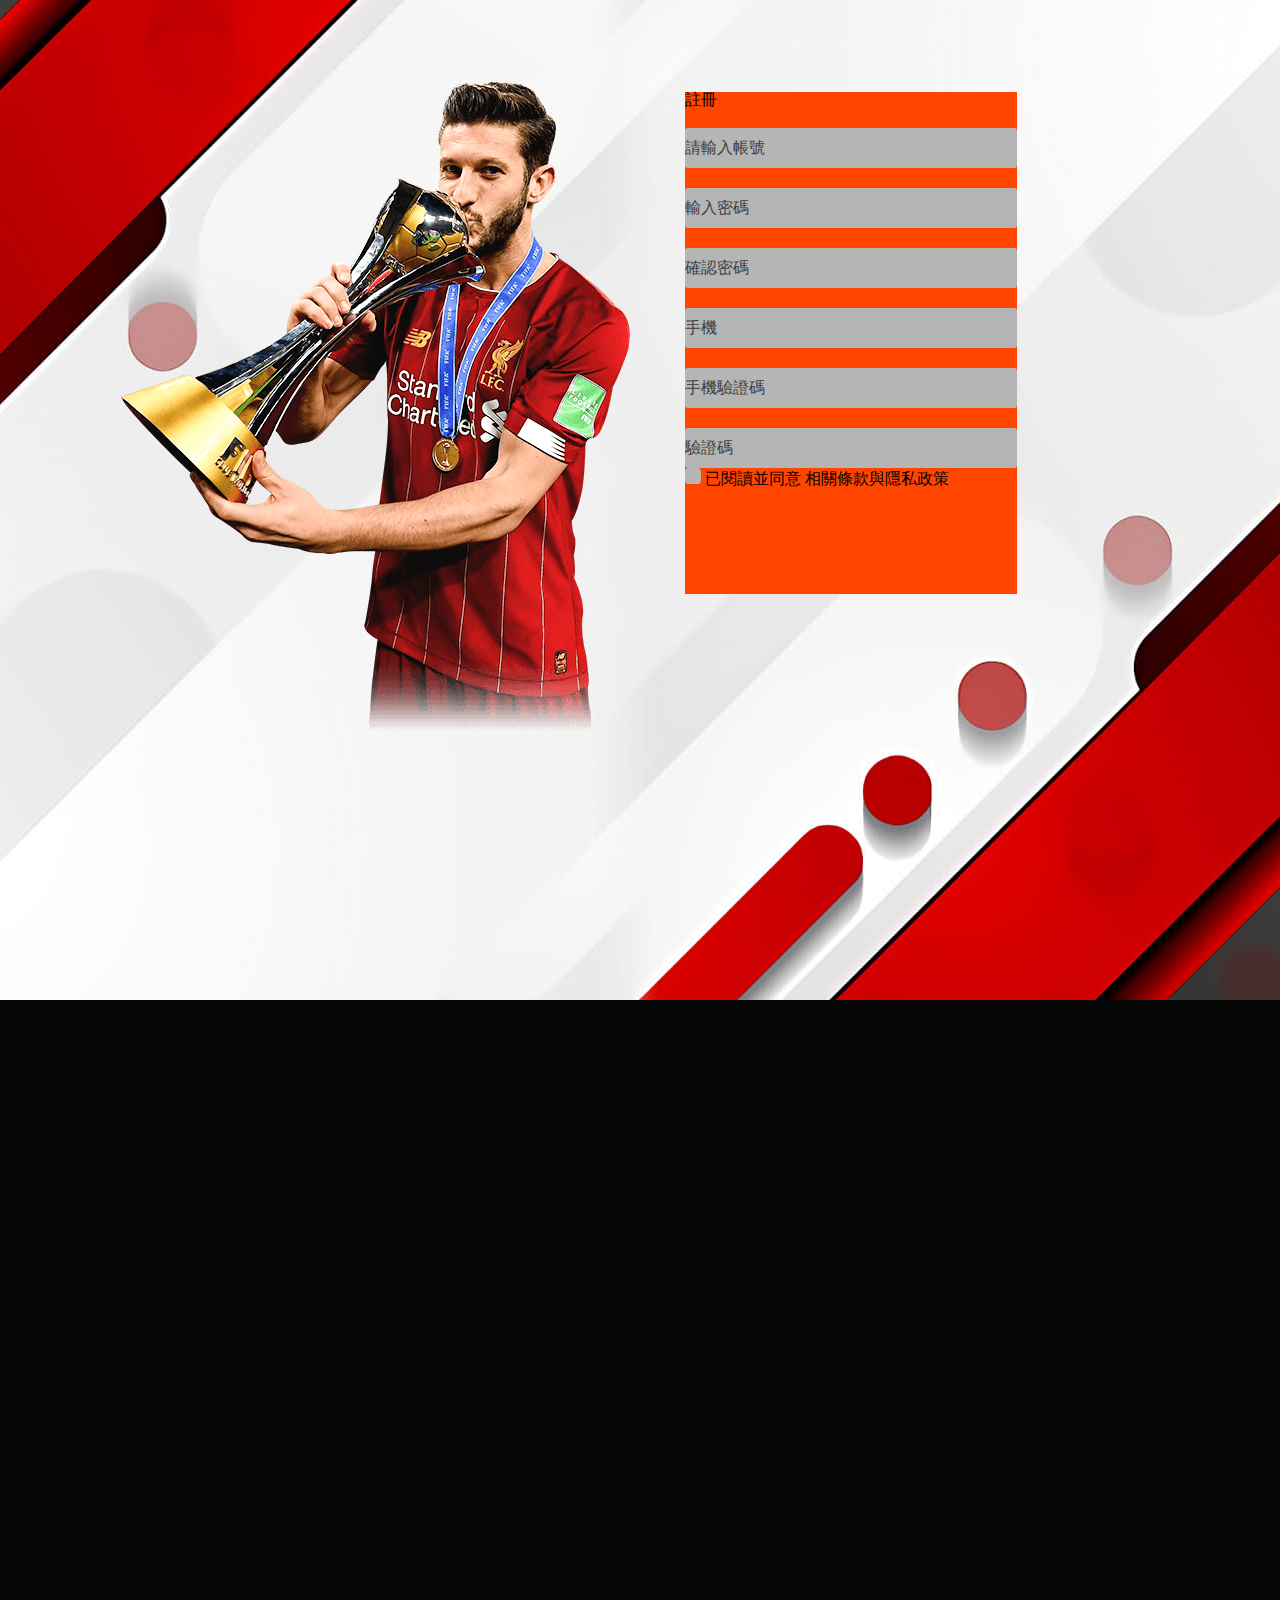
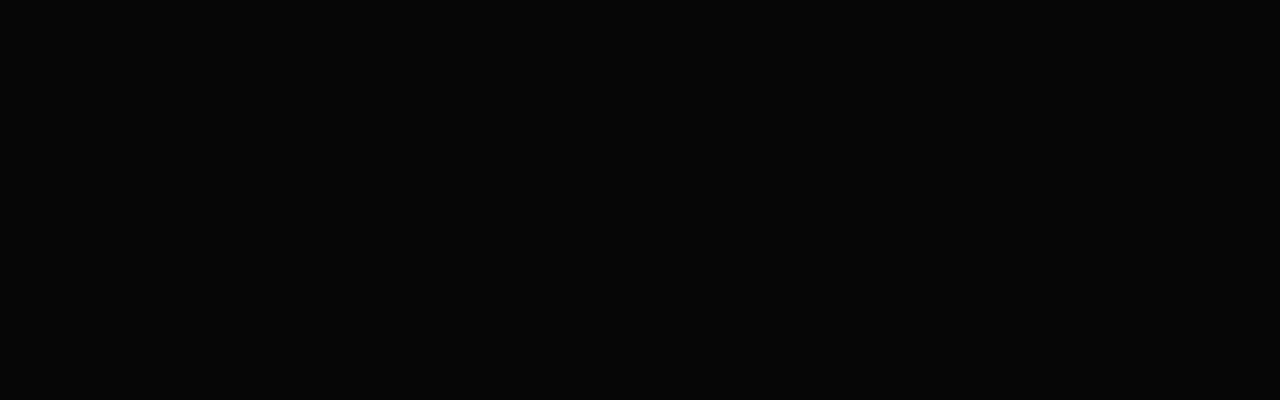
==== sign_up/sign_up.html @ 7774a20d "sign_up save" ====
<!DOCTYPE html>
<html lang="zh">
<head>
    <meta charset="UTF-8">
    <meta name="viewport" content="width=device-width, initial-scale=1.0">
    <title>sign_up_page</title>
    <link rel="stylesheet" href="./css/sign_up_all.css">
</head>
<body>
    <main>
        <article>
            <section></section>
            <section>
                <div class="inputbox">
                    <div class="title">註冊</div>
                    <input type="text" placeholder="請輸入帳號">
                    <input type="password" placeholder="輸入密碼">
                    <input type="password" placeholder="確認密碼">
                    <input type="tel" placeholder="手機">
                    <input type="text" placeholder="手機驗證碼">
                    <input type="text" placeholder="驗證碼">
                    <div class="checkbox">
                        <input type="checkbox">
                        <p>已閱讀並同意 <span>相關條款與隱私政策</span></p>
                    </div>
                    
                </div>
            </section>
        </article>
    </main>
    <div class="bg"></div>
</body>
</html>
---- sign_up/css/sign_up_all.css ----
html, body, div, span, applet, object, iframe,
h1, h2, h3, h4, h5, h6, p, blockquote, pre,
a, abbr, acronym, address, big, cite, code,
del, dfn, em, img, ins, kbd, q, s, samp,
small, strike, strong, sub, sup, tt, var,
b, u, i, center,
dl, dt, dd, ol, ul, li,
fieldset, form, label, legend,
table, caption, tbody, tfoot, thead, tr, th, td,
article, aside, canvas, details, embed,
figure, figcaption, footer, header, hgroup,
menu, nav, output, ruby, section, summary,
time, mark, audio, video {
  margin: 0;
  padding: 0;
  border: 0;
  font-size: 100%;
  font: inherit;
  vertical-align: baseline;
}

/* HTML5 display-role reset for older browsers */
article, aside, details, figcaption, figure,
footer, header, hgroup, menu, nav, section {
  display: block;
}

body {
  line-height: 1;
}

ol, ul {
  list-style: none;
}

blockquote, q {
  quotes: none;
}

blockquote:before, blockquote:after,
q:before, q:after {
  content: "";
  content: none;
}

table {
  border-collapse: collapse;
  border-spacing: 0;
}

input {
  color: inherit;
  font: inherit;
  margin: 0;
  line-height: normal;
  -webkit-appearance: none;
  border-radius: 0;
  border: 0;
  padding: 0;
}

html {
  font-family: Microsoft JhengHei;
  background: #060606;
  min-width: 1300px;
  height: 100%;
  overflow-x: hidden;
}
@supports (-webkit-touch-callout: none) {
  html {
    position: absolute;
    transform: scale(0.8);
    top: -10%;
    left: -14%;
  }
}

body {
  position: relative;
  height: 1000px;
  overflow: hidden;
}

main {
  position: relative;
  height: 1000px;
}
main article {
  position: relative;
  width: 1300px;
  height: 1000px;
  margin: 0 auto;
  *zoom: 1;
}
main article:after, main article:before {
  content: "";
  display: table;
}
main article:after {
  clear: both;
}
main article section {
  position: absolute;
  height: 1000px;
}
main article section:first-of-type {
  left: 103px;
  top: 52px;
  width: 549px;
  height: 679px;
  background: lightblue;
  background: url(../images/player.png) no-repeat top center;
  background-size: 549px;
}
main article section:last-of-type {
  width: 791px;
  left: 509px;
}
main article section .inputbox {
  position: absolute;
  left: 176px;
  top: 92px;
  width: 332px;
  height: 502px;
  background: orangered;
}
main article section .inputbox input {
  width: 332px;
  height: 40px;
  margin: 20px 0 0 0;
  border-radius: 3px;
  background: #b5b5b5;
}
main article section .inputbox input::placeholder {
  font-size: 16px;
  color: #3e3e3e;
}
main article section .inputbox .checkbox {
  width: 100%;
}
main article section .inputbox .checkbox input {
  border: none;
  width: 16px;
  height: 16px;
  margin: 0;
  background: url(../images/checkboxbg.png) no-repeat top center;
  background-size: 16px;
}
main article section .inputbox .checkbox input:checked {
  border: 0px;
  background: url(../images/checkboxbg2.png) no-repeat top center;
  background-size: 16px;
}
main article section .inputbox .checkbox p {
  display: inline-block;
}

.bg {
  position: relative;
  z-index: -1;
  top: -1000px;
  height: 1000px;
  background: url(../images/bg.jpg) no-repeat top center;
  background-size: 1920px 1000px;
}
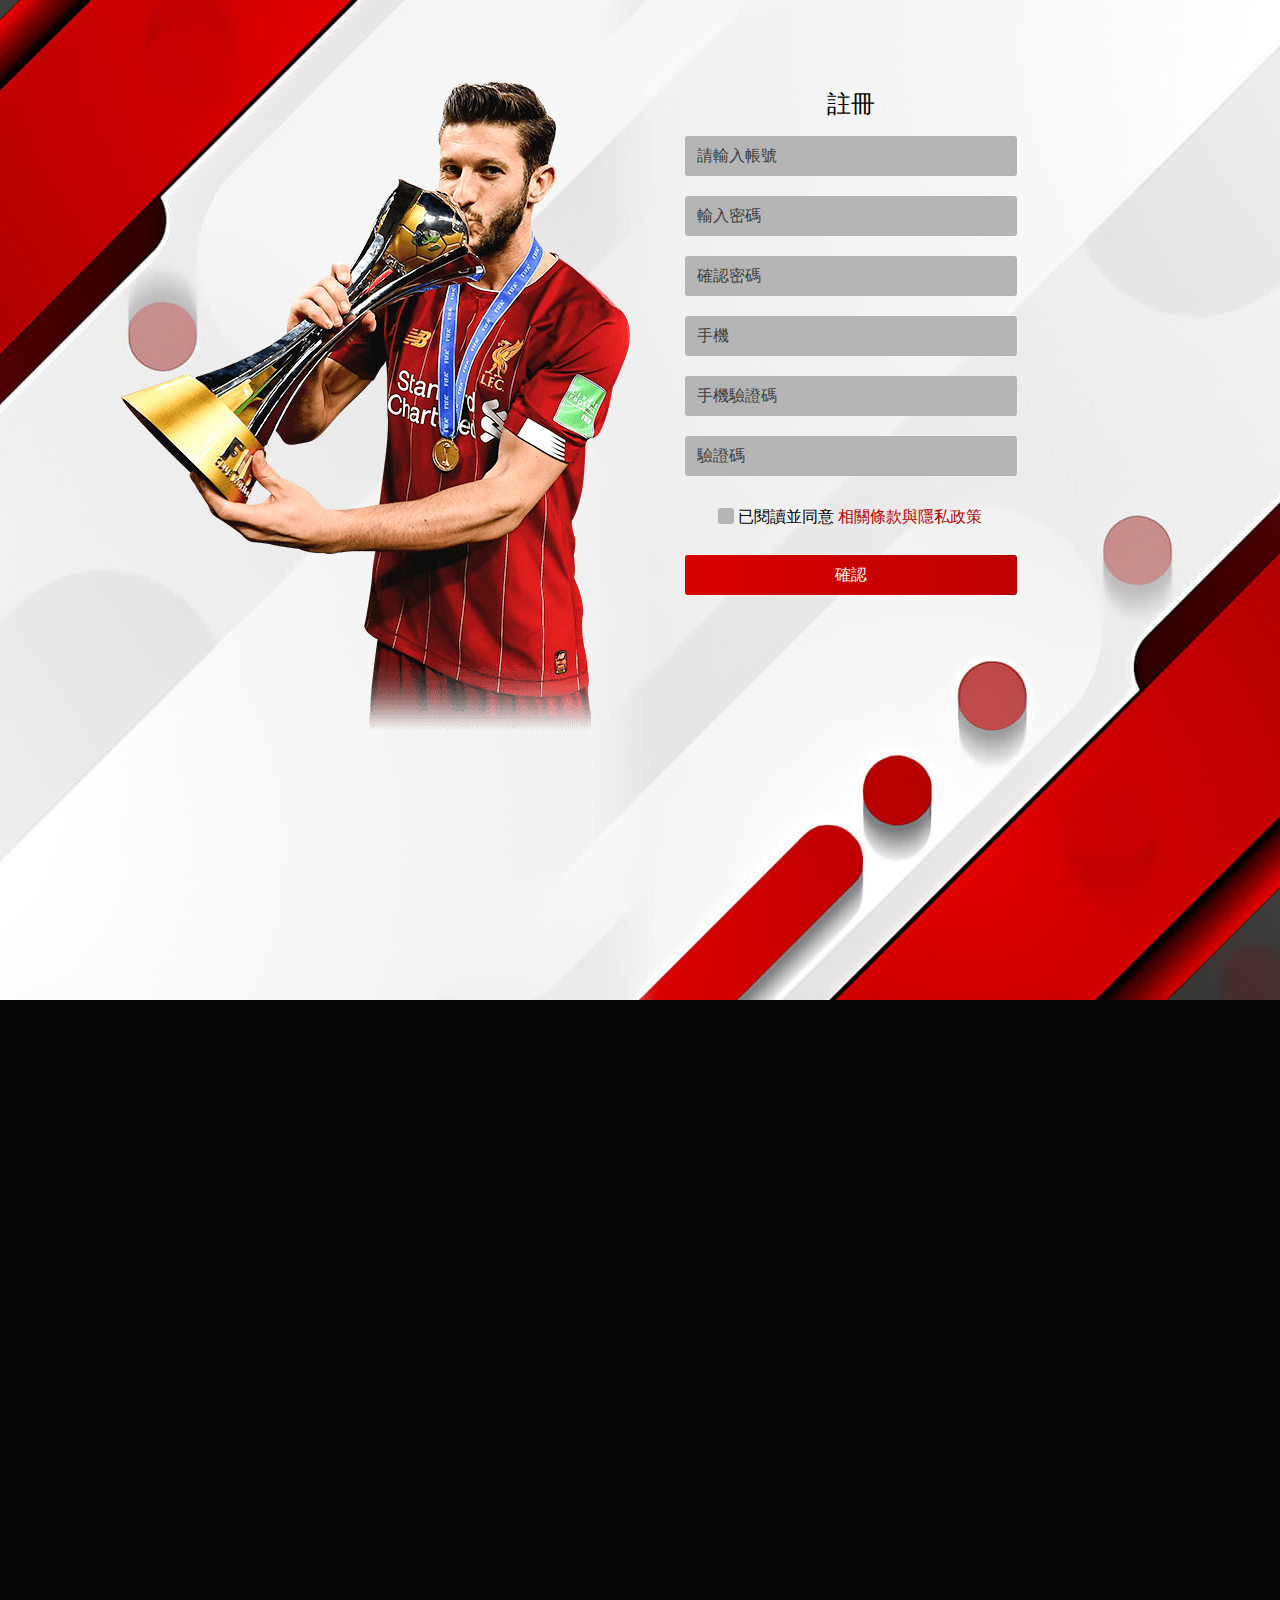
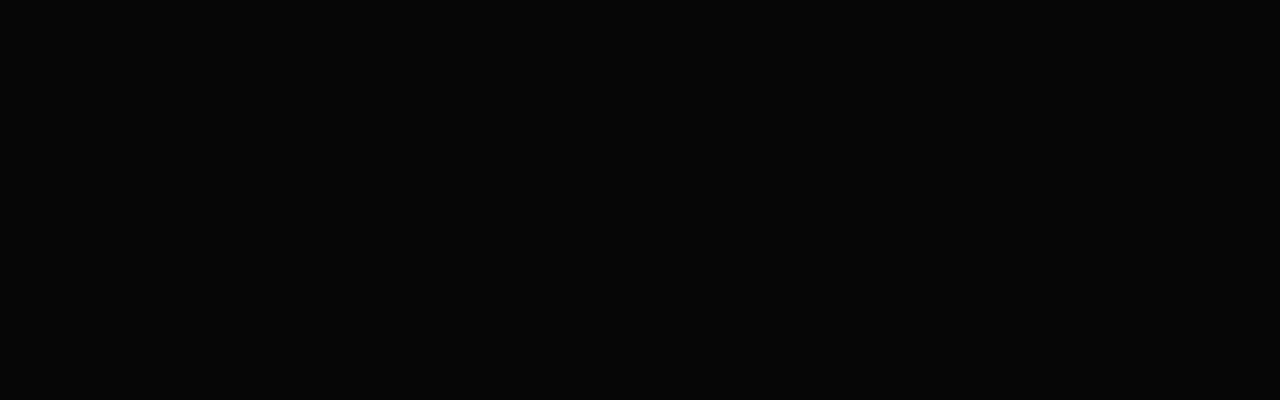
==== commit a6f9adce: "sign_up save" ====
--- a/sign_up/sign_up.html
+++ b/sign_up/sign_up.html
@@ -2,9 +2,13 @@
 <html lang="zh">
 <head>
     <meta charset="UTF-8">
-    <meta name="viewport" content="width=device-width, initial-scale=1.0">
+    <!-- <meta name="viewport" content="width=device-width, initial-scale=1.0"> -->
+    <meta http-equiv="X-UA-Compatible" content="IE=edge,chrome=1">
     <title>sign_up_page</title>
     <link rel="stylesheet" href="./css/sign_up_all.css">
+    <!--[if IE 9]>
+        <link rel="stylesheet" href="./css/ie9.css">
+    <![endif]-->
 </head>
 <body>
     <main>
@@ -19,11 +23,19 @@
                     <input type="tel" placeholder="手機">
                     <input type="text" placeholder="手機驗證碼">
                     <input type="text" placeholder="驗證碼">
-                    <div class="checkbox">
+                    <div class="ckbox">
                         <input type="checkbox">
-                        <p>已閱讀並同意 <span>相關條款與隱私政策</span></p>
+                        <p>已閱讀並同意 <span>相關條款與隱私政策<a href="#"></a></span></p>
                     </div>
-                    
+                    <button type="submit">確認</button>
+                </div>
+                <div class="ie9ph">
+                    <p>帳號</p>
+                    <p>密碼</p>
+                    <p>確認密碼</p>
+                    <p>手機</p>
+                    <p>手機驗證碼</p>
+                    <p>驗證碼</p>
                 </div>
             </section>
         </article>
--- a/sign_up/css/sign_up_all.css
+++ b/sign_up/css/sign_up_all.css
@@ -59,6 +59,143 @@
   padding: 0;
 }
 
+@keyframes navbg1 {
+  0% {
+    transform: scale(1);
+  }
+  25% {
+    transform: scale(1.1);
+  }
+  50% {
+    transform: scale(0.9);
+  }
+  100% {
+    transform: scale(1);
+  }
+}
+@keyframes navbg2 {
+  0% {
+    transform: scale(1);
+  }
+  25% {
+    transform: scale(1.1);
+  }
+  50% {
+    transform: scale(0.9);
+  }
+  100% {
+    transform: scale(1);
+  }
+}
+@keyframes navbg3 {
+  0% {
+    transform: scale(1);
+  }
+  25% {
+    transform: scale(1.1);
+  }
+  50% {
+    transform: scale(0.9);
+  }
+  100% {
+    transform: scale(1);
+  }
+}
+@keyframes navbg4 {
+  0% {
+    transform: scale(1);
+  }
+  25% {
+    transform: scale(1.1);
+  }
+  50% {
+    transform: scale(0.9);
+  }
+  100% {
+    transform: scale(1);
+  }
+}
+@keyframes navbg5 {
+  0% {
+    transform: scale(1);
+  }
+  25% {
+    transform: scale(1.1);
+  }
+  50% {
+    transform: scale(0.9);
+  }
+  100% {
+    transform: scale(1);
+  }
+}
+@keyframes navbg6 {
+  0% {
+    transform: scale(1);
+  }
+  25% {
+    transform: scale(1.1);
+  }
+  50% {
+    transform: scale(0.9);
+  }
+  100% {
+    transform: scale(1);
+  }
+}
+@keyframes marqee {
+  0% {
+    transform: translateX(100%);
+  }
+  100% {
+    transform: translateX(-100%);
+  }
+}
+@keyframes shakeUD {
+  0% {
+    transform: translateY(0%);
+  }
+  10% {
+    transform: translateY(30%);
+  }
+  20% {
+    transform: translateY(0%);
+  }
+  30% {
+    transform: translateY(25%);
+  }
+  40% {
+    transform: translateY(0%);
+  }
+  50% {
+    transform: translateY(20%);
+  }
+  60% {
+    transform: translateY(0%);
+  }
+  70% {
+    transform: translateY(15%);
+  }
+  80% {
+    transform: translateY(0%);
+  }
+  90% {
+    transform: translateY(10%);
+  }
+  100% {
+    transform: translateX(0%);
+  }
+}
+a {
+  position: absolute;
+  left: 0;
+  top: 0;
+  width: 100%;
+  height: 100%;
+  pointer-events: all;
+  z-index: 10;
+}
+
 html {
   font-family: Microsoft JhengHei;
   background: #060606;
@@ -90,27 +227,19 @@
   width: 1300px;
   height: 1000px;
   margin: 0 auto;
-  *zoom: 1;
-}
-main article:after, main article:before {
-  content: "";
-  display: table;
-}
-main article:after {
-  clear: both;
 }
 main article section {
   position: absolute;
   height: 1000px;
 }
 main article section:first-of-type {
+  width: 549px;
+  height: 679px;
   left: 103px;
   top: 52px;
-  width: 549px;
-  height: 679px;
-  background: lightblue;
   background: url(../images/player.png) no-repeat top center;
   background-size: 549px;
+  animation: navbg1 1s;
 }
 main article section:last-of-type {
   width: 791px;
@@ -118,41 +247,90 @@
 }
 main article section .inputbox {
   position: absolute;
+  width: 332px;
+  height: 502px;
   left: 176px;
   top: 92px;
-  width: 332px;
-  height: 502px;
-  background: orangered;
-}
-main article section .inputbox input {
-  width: 332px;
+}
+main article section .inputbox .title {
+  font-size: 24px;
+  color: #000000;
+  text-align: center;
+}
+main article section .inputbox input[type=text],
+main article section .inputbox input[type=password],
+main article section .inputbox input[type=tel] {
+  width: 320px;
   height: 40px;
+  padding: 0 0 0 12px;
   margin: 20px 0 0 0;
   border-radius: 3px;
   background: #b5b5b5;
 }
-main article section .inputbox input::placeholder {
+main article section .inputbox input[type=text]::placeholder,
+main article section .inputbox input[type=password]::placeholder,
+main article section .inputbox input[type=tel]::placeholder {
   font-size: 16px;
   color: #3e3e3e;
 }
-main article section .inputbox .checkbox {
-  width: 100%;
-}
-main article section .inputbox .checkbox input {
-  border: none;
+main article section .inputbox .ckbox {
+  width: 80%;
+  margin: 30px auto;
+}
+main article section .inputbox .ckbox input[type=checkbox] {
+  position: relative;
   width: 16px;
   height: 16px;
-  margin: 0;
-  background: url(../images/checkboxbg.png) no-repeat top center;
-  background-size: 16px;
-}
-main article section .inputbox .checkbox input:checked {
-  border: 0px;
-  background: url(../images/checkboxbg2.png) no-repeat top center;
-  background-size: 16px;
-}
-main article section .inputbox .checkbox p {
+  top: 2px;
+  outline: 0;
+  border-radius: 3px;
+  background: #b5b5b5;
+}
+main article section .inputbox .ckbox input[type=checkbox]::before {
+  content: "";
+  display: block;
+  position: absolute;
+  width: 5px;
+  height: 11px;
+  top: 0px;
+  left: 4px;
+  border: solid #000000;
+  border-width: 0 2px 2px 0;
+  transform: rotate(45deg);
+  opacity: 0;
+}
+main article section .inputbox .ckbox input[type=checkbox]:checked::before {
+  opacity: 1;
+}
+main article section .inputbox .ckbox p {
   display: inline-block;
+  padding: 0;
+  line-height: 0;
+}
+main article section .inputbox .ckbox p span {
+  position: relative;
+  color: #b70000;
+}
+main article section .inputbox button {
+  font-family: Microsoft JhengHei;
+  width: 100%;
+  height: 40px;
+  border: 0;
+  outline: 0;
+  color: #ffffff;
+  font-size: 16px;
+  border-radius: 3px;
+  background: #bc0000;
+  background: linear-gradient(to right, #da0000 0%, #bc0000 100%);
+}
+main article section .inputbox button:hover, main article section .inputbox button:active, main article section .inputbox button.active {
+  cursor: pointer;
+  border: 5px solid #ff0000;
+  background: linear-gradient(to left, #da0000 0%, #bc0000 100%);
+  transition: 0.2s;
+}
+main article section .ie9ph {
+  display: none;
 }
 
 .bg {
--- a/sign_up/css/ie9.css
+++ b/sign_up/css/ie9.css
@@ -0,0 +1,209 @@
+html, body, div, span, applet, object, iframe,
+h1, h2, h3, h4, h5, h6, p, blockquote, pre,
+a, abbr, acronym, address, big, cite, code,
+del, dfn, em, img, ins, kbd, q, s, samp,
+small, strike, strong, sub, sup, tt, var,
+b, u, i, center,
+dl, dt, dd, ol, ul, li,
+fieldset, form, label, legend,
+table, caption, tbody, tfoot, thead, tr, th, td,
+article, aside, canvas, details, embed,
+figure, figcaption, footer, header, hgroup,
+menu, nav, output, ruby, section, summary,
+time, mark, audio, video {
+  margin: 0;
+  padding: 0;
+  border: 0;
+  font-size: 100%;
+  font: inherit;
+  vertical-align: baseline;
+}
+
+/* HTML5 display-role reset for older browsers */
+article, aside, details, figcaption, figure,
+footer, header, hgroup, menu, nav, section {
+  display: block;
+}
+
+body {
+  line-height: 1;
+}
+
+ol, ul {
+  list-style: none;
+}
+
+blockquote, q {
+  quotes: none;
+}
+
+blockquote:before, blockquote:after,
+q:before, q:after {
+  content: "";
+  content: none;
+}
+
+table {
+  border-collapse: collapse;
+  border-spacing: 0;
+}
+
+input {
+  color: inherit;
+  font: inherit;
+  margin: 0;
+  line-height: normal;
+  -webkit-appearance: none;
+  border-radius: 0;
+  border: 0;
+  padding: 0;
+}
+
+@keyframes navbg1 {
+  0% {
+    transform: scale(1);
+  }
+  25% {
+    transform: scale(1.1);
+  }
+  50% {
+    transform: scale(0.9);
+  }
+  100% {
+    transform: scale(1);
+  }
+}
+@keyframes navbg2 {
+  0% {
+    transform: scale(1);
+  }
+  25% {
+    transform: scale(1.1);
+  }
+  50% {
+    transform: scale(0.9);
+  }
+  100% {
+    transform: scale(1);
+  }
+}
+@keyframes navbg3 {
+  0% {
+    transform: scale(1);
+  }
+  25% {
+    transform: scale(1.1);
+  }
+  50% {
+    transform: scale(0.9);
+  }
+  100% {
+    transform: scale(1);
+  }
+}
+@keyframes navbg4 {
+  0% {
+    transform: scale(1);
+  }
+  25% {
+    transform: scale(1.1);
+  }
+  50% {
+    transform: scale(0.9);
+  }
+  100% {
+    transform: scale(1);
+  }
+}
+@keyframes navbg5 {
+  0% {
+    transform: scale(1);
+  }
+  25% {
+    transform: scale(1.1);
+  }
+  50% {
+    transform: scale(0.9);
+  }
+  100% {
+    transform: scale(1);
+  }
+}
+@keyframes navbg6 {
+  0% {
+    transform: scale(1);
+  }
+  25% {
+    transform: scale(1.1);
+  }
+  50% {
+    transform: scale(0.9);
+  }
+  100% {
+    transform: scale(1);
+  }
+}
+@keyframes marqee {
+  0% {
+    transform: translateX(100%);
+  }
+  100% {
+    transform: translateX(-100%);
+  }
+}
+@keyframes shakeUD {
+  0% {
+    transform: translateY(0%);
+  }
+  10% {
+    transform: translateY(30%);
+  }
+  20% {
+    transform: translateY(0%);
+  }
+  30% {
+    transform: translateY(25%);
+  }
+  40% {
+    transform: translateY(0%);
+  }
+  50% {
+    transform: translateY(20%);
+  }
+  60% {
+    transform: translateY(0%);
+  }
+  70% {
+    transform: translateY(15%);
+  }
+  80% {
+    transform: translateY(0%);
+  }
+  90% {
+    transform: translateY(10%);
+  }
+  100% {
+    transform: translateX(0%);
+  }
+}
+main article section .inputbox input[type=text],
+main article section .inputbox input[type=password],
+main article section .inputbox input[type=tel] {
+  width: 282px;
+  padding: 0 0 0 50px;
+}
+main article section .ie9ph {
+  position: absolute;
+  display: block;
+  left: 185px;
+  top: 150px;
+}
+main article section .ie9ph p {
+  margin: 0 0 42px 0;
+}
+main article section .ie9ph p:nth-of-type(2) {
+  margin: 0 0 45px 0;
+}
+main article section .ie9ph p:nth-of-type(3) {
+  margin: 0 0 46px 0;
+}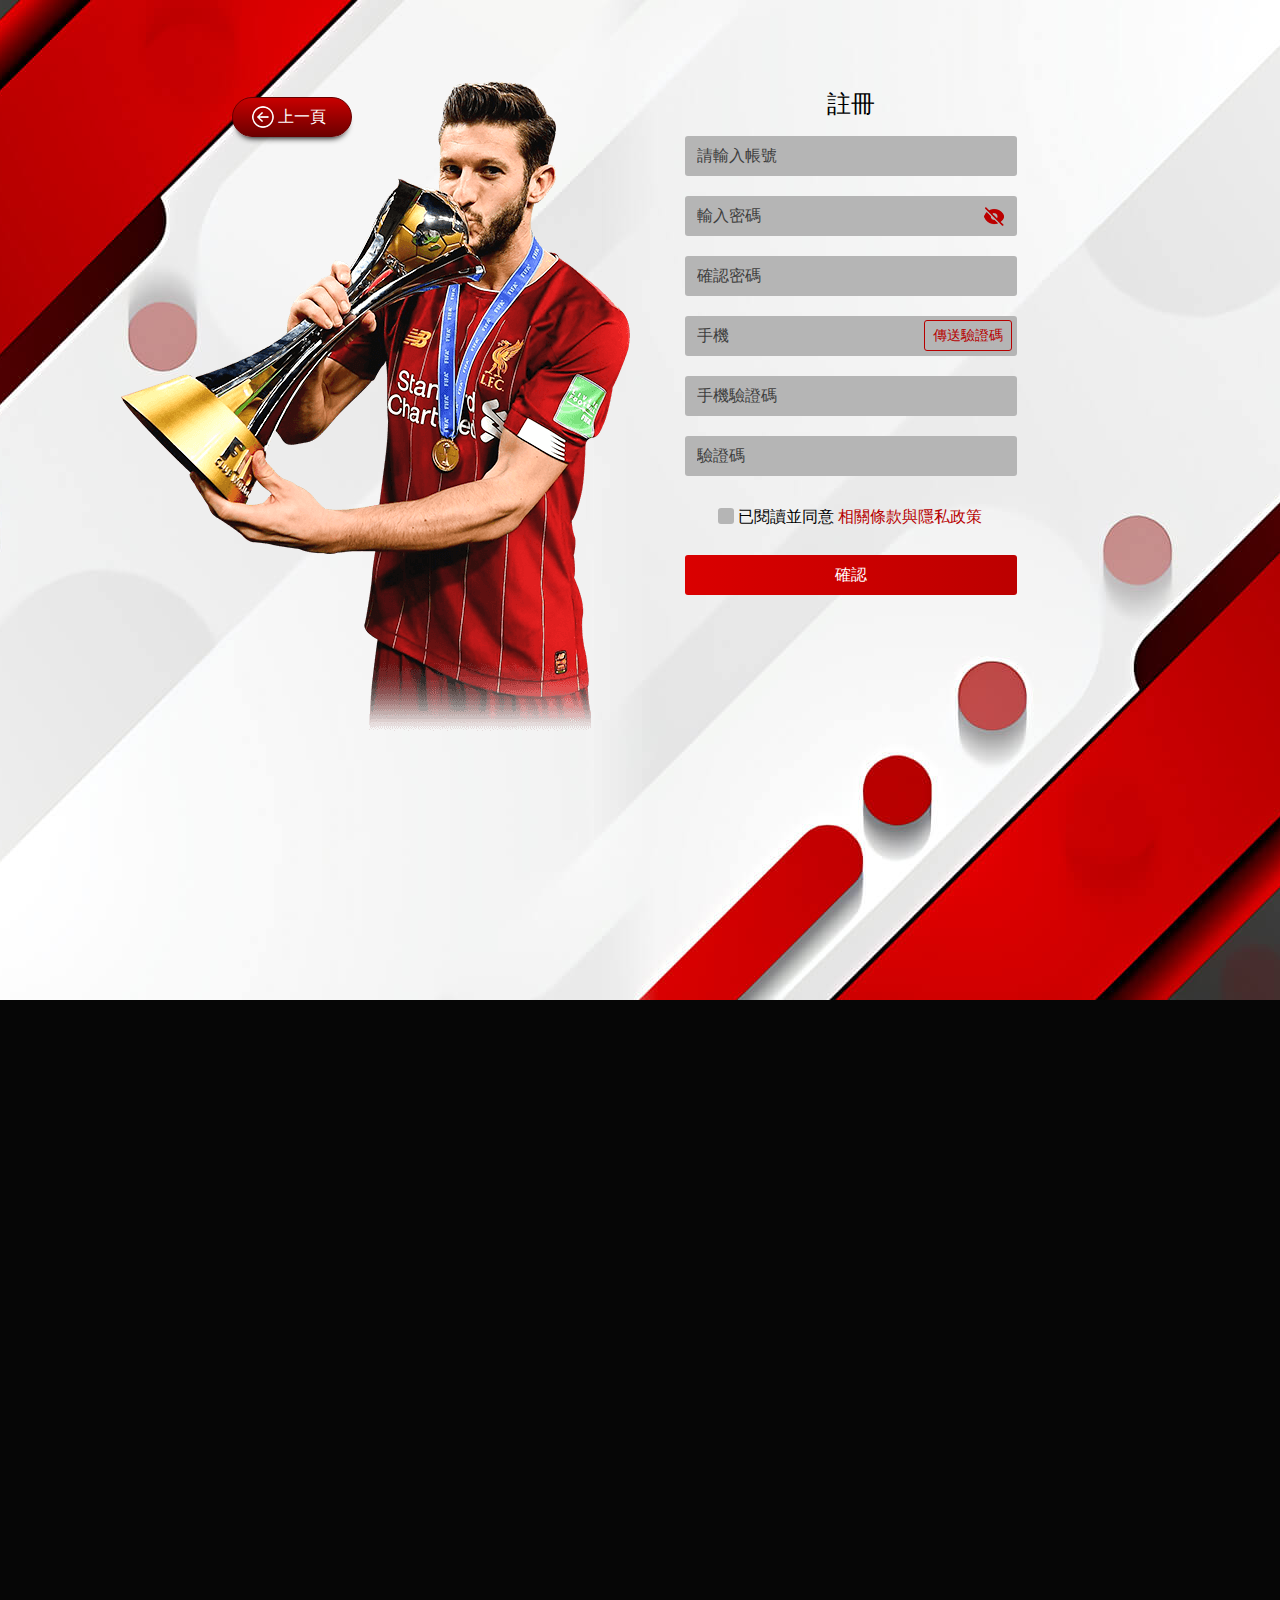
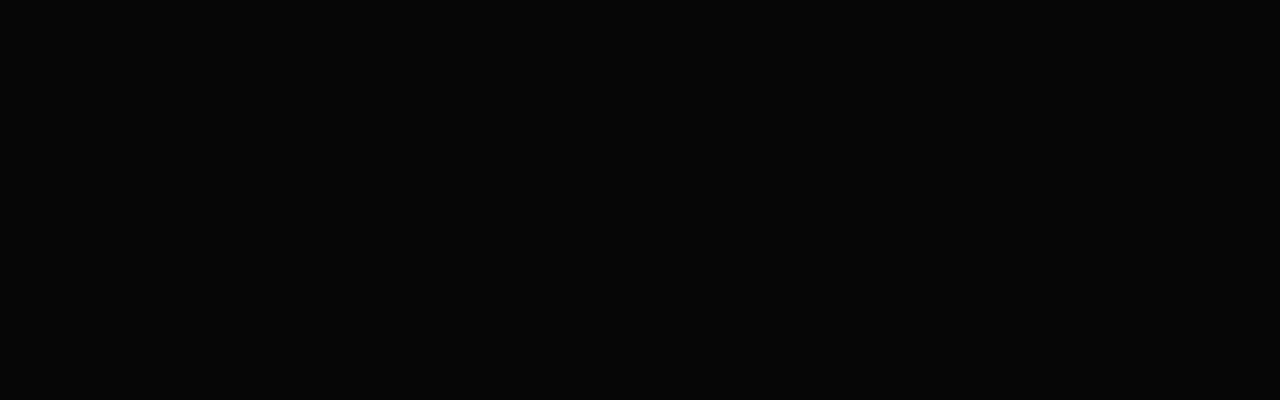
==== commit f8a7ea47: "sign_up back set ok save" ====
--- a/sign_up/sign_up.html
+++ b/sign_up/sign_up.html
@@ -1,15 +1,17 @@
 <!DOCTYPE html>
 <html lang="zh">
+
 <head>
     <meta charset="UTF-8">
     <!-- <meta name="viewport" content="width=device-width, initial-scale=1.0"> -->
-    <meta http-equiv="X-UA-Compatible" content="IE=edge,chrome=1">
+    <meta http-equiv="X-UA-Compatible" content="IE=9,chrome=1">
     <title>sign_up_page</title>
     <link rel="stylesheet" href="./css/sign_up_all.css">
     <!--[if IE 9]>
         <link rel="stylesheet" href="./css/ie9.css">
     <![endif]-->
 </head>
+
 <body>
     <main>
         <article>
@@ -18,7 +20,7 @@
                 <div class="inputbox">
                     <div class="title">註冊</div>
                     <input type="text" placeholder="請輸入帳號">
-                    <input type="password" placeholder="輸入密碼">
+                    <input class="password" type="password" placeholder="輸入密碼">
                     <input type="password" placeholder="確認密碼">
                     <input type="tel" placeholder="手機">
                     <input type="text" placeholder="手機驗證碼">
@@ -29,6 +31,14 @@
                     </div>
                     <button type="submit">確認</button>
                 </div>
+                <div class="eyebg">
+                    <div class="one"></div>
+                    <div class="two"></div>
+                </div>
+                <div class="eye"></div>
+                <div class="vcode">
+                    <p>傳送驗證碼</p>
+                </div>
                 <div class="ie9ph">
                     <p>帳號</p>
                     <p>密碼</p>
@@ -38,8 +48,18 @@
                     <p>驗證碼</p>
                 </div>
             </section>
+            <div class="back">
+                <div class="icon"></div>
+                <a href="javascript:history.back()">
+                    <p>上一頁</p>
+                </a>
+            </div>
         </article>
     </main>
     <div class="bg"></div>
+
+    <script src="https://ajax.googleapis.com/ajax/libs/jquery/3.5.1/jquery.min.js"></script>
+    <script src="./js/sign_up_js.js"></script>
 </body>
+
 </html>--- a/sign_up/css/sign_up_all.css
+++ b/sign_up/css/sign_up_all.css
@@ -194,6 +194,7 @@
   height: 100%;
   pointer-events: all;
   z-index: 10;
+  text-decoration: none;
 }
 
 html {
@@ -209,6 +210,7 @@
     transform: scale(0.8);
     top: -10%;
     left: -14%;
+    overflow-x: hidden;
   }
 }
 
@@ -227,6 +229,38 @@
   width: 1300px;
   height: 1000px;
   margin: 0 auto;
+}
+main article .back {
+  position: relative;
+  width: 118px;
+  height: 38px;
+  line-height: 38px;
+  text-align: center;
+  left: 232px;
+  top: 97px;
+  border-radius: 20px;
+  border: 1px solid #650000;
+  box-shadow: 0px 6px 6px -5px #000000;
+  background: #c80000;
+  background: linear-gradient(to top, #6d0000 0%, #c80000 100%);
+}
+main article .back:hover, main article .back:active, main article .back.active {
+  background: #6d0000;
+  background: linear-gradient(to bottom, #6d0000 0%, #c80000 100%);
+}
+main article .back .icon {
+  position: absolute;
+  width: 22px;
+  height: 22px;
+  left: 19px;
+  top: 8px;
+  background: url(../images/back-button.png) no-repeat top center;
+  background-size: 22px;
+}
+main article .back a p {
+  font-size: 16px;
+  color: #ffffff;
+  padding: 0 0 0 20px;
 }
 main article section {
   position: absolute;
@@ -266,6 +300,13 @@
   margin: 20px 0 0 0;
   border-radius: 3px;
   background: #b5b5b5;
+}
+@media screen and (min--moz-device-pixel-ratio: 0) {
+  main article section .inputbox input[type=text],
+main article section .inputbox input[type=password],
+main article section .inputbox input[type=tel] {
+    outline: 0;
+  }
 }
 main article section .inputbox input[type=text]::placeholder,
 main article section .inputbox input[type=password]::placeholder,
@@ -329,6 +370,44 @@
   background: linear-gradient(to left, #da0000 0%, #bc0000 100%);
   transition: 0.2s;
 }
+main article section .eyebg {
+  display: none;
+}
+main article section .eye {
+  cursor: pointer;
+  position: absolute;
+  width: 20px;
+  height: 19px;
+  left: 475px;
+  top: 207px;
+  background: url(../images/eye.png) no-repeat top center;
+  background-size: 20px;
+}
+main article section .eye.show {
+  background: url(../images/beye.png) no-repeat top center;
+}
+main article section .vcode {
+  position: absolute;
+  width: 86px;
+  height: 29px;
+  line-height: 29px;
+  text-align: center;
+  left: 415px;
+  top: 320px;
+  border: 1px solid #b70000;
+  border-radius: 3px;
+}
+main article section .vcode p {
+  color: #b70000;
+  font-size: 14px;
+}
+main article section .vcode:hover, main article section .vcode:active, main article section .vcode.active {
+  cursor: pointer;
+  background: #b70000;
+}
+main article section .vcode:hover p, main article section .vcode:active p, main article section .vcode.active p {
+  color: #ffffff;
+}
 main article section .ie9ph {
   display: none;
 }
@@ -340,4 +419,22 @@
   height: 1000px;
   background: url(../images/bg.jpg) no-repeat top center;
   background-size: 1920px 1000px;
+}
+
+@media screen and (-ms-high-contrast: active), (-ms-high-contrast: none) {
+  main article section .eyebg {
+    display: block;
+  }
+  main article section .eyebg .one,
+main article section .eyebg .two {
+    position: absolute;
+    width: 25px;
+    height: 19px;
+    left: 475px;
+    top: 207px;
+    background: #b5b5b5;
+  }
+  main article section .eyebg .two {
+    top: 268px;
+  }
 }--- a/sign_up/css/ie9.css
+++ b/sign_up/css/ie9.css
@@ -1,209 +1,97 @@
-html, body, div, span, applet, object, iframe,
-h1, h2, h3, h4, h5, h6, p, blockquote, pre,
-a, abbr, acronym, address, big, cite, code,
-del, dfn, em, img, ins, kbd, q, s, samp,
-small, strike, strong, sub, sup, tt, var,
-b, u, i, center,
-dl, dt, dd, ol, ul, li,
-fieldset, form, label, legend,
-table, caption, tbody, tfoot, thead, tr, th, td,
-article, aside, canvas, details, embed,
-figure, figcaption, footer, header, hgroup,
-menu, nav, output, ruby, section, summary,
-time, mark, audio, video {
-  margin: 0;
-  padding: 0;
-  border: 0;
-  font-size: 100%;
-  font: inherit;
-  vertical-align: baseline;
-}
-
-/* HTML5 display-role reset for older browsers */
-article, aside, details, figcaption, figure,
-footer, header, hgroup, menu, nav, section {
+main article .back p {
   display: block;
 }
-
-body {
-  line-height: 1;
+main article .back a {
+  z-index: 1;
 }
-
-ol, ul {
-  list-style: none;
-}
-
-blockquote, q {
-  quotes: none;
-}
-
-blockquote:before, blockquote:after,
-q:before, q:after {
-  content: "";
-  content: none;
-}
-
-table {
-  border-collapse: collapse;
-  border-spacing: 0;
-}
-
-input {
-  color: inherit;
-  font: inherit;
-  margin: 0;
-  line-height: normal;
-  -webkit-appearance: none;
-  border-radius: 0;
-  border: 0;
-  padding: 0;
-}
-
-@keyframes navbg1 {
-  0% {
-    transform: scale(1);
-  }
-  25% {
-    transform: scale(1.1);
-  }
-  50% {
-    transform: scale(0.9);
-  }
-  100% {
-    transform: scale(1);
-  }
-}
-@keyframes navbg2 {
-  0% {
-    transform: scale(1);
-  }
-  25% {
-    transform: scale(1.1);
-  }
-  50% {
-    transform: scale(0.9);
-  }
-  100% {
-    transform: scale(1);
-  }
-}
-@keyframes navbg3 {
-  0% {
-    transform: scale(1);
-  }
-  25% {
-    transform: scale(1.1);
-  }
-  50% {
-    transform: scale(0.9);
-  }
-  100% {
-    transform: scale(1);
-  }
-}
-@keyframes navbg4 {
-  0% {
-    transform: scale(1);
-  }
-  25% {
-    transform: scale(1.1);
-  }
-  50% {
-    transform: scale(0.9);
-  }
-  100% {
-    transform: scale(1);
-  }
-}
-@keyframes navbg5 {
-  0% {
-    transform: scale(1);
-  }
-  25% {
-    transform: scale(1.1);
-  }
-  50% {
-    transform: scale(0.9);
-  }
-  100% {
-    transform: scale(1);
-  }
-}
-@keyframes navbg6 {
-  0% {
-    transform: scale(1);
-  }
-  25% {
-    transform: scale(1.1);
-  }
-  50% {
-    transform: scale(0.9);
-  }
-  100% {
-    transform: scale(1);
-  }
-}
-@keyframes marqee {
-  0% {
-    transform: translateX(100%);
-  }
-  100% {
-    transform: translateX(-100%);
-  }
-}
-@keyframes shakeUD {
-  0% {
-    transform: translateY(0%);
-  }
-  10% {
-    transform: translateY(30%);
-  }
-  20% {
-    transform: translateY(0%);
-  }
-  30% {
-    transform: translateY(25%);
-  }
-  40% {
-    transform: translateY(0%);
-  }
-  50% {
-    transform: translateY(20%);
-  }
-  60% {
-    transform: translateY(0%);
-  }
-  70% {
-    transform: translateY(15%);
-  }
-  80% {
-    transform: translateY(0%);
-  }
-  90% {
-    transform: translateY(10%);
-  }
-  100% {
-    transform: translateX(0%);
-  }
-}
-main article section .inputbox input[type=text],
-main article section .inputbox input[type=password],
-main article section .inputbox input[type=tel] {
+main article section .inputbox input[type=text]:nth-of-type(1) {
   width: 282px;
   padding: 0 0 0 50px;
+}
+main article section .inputbox input[type=text]:nth-of-type(2) {
+  width: 282px;
+  padding: 0 0 0 50px;
+}
+main article section .inputbox input[type=text]:nth-of-type(3) {
+  width: 250px;
+  padding: 0 0 0 82px;
+}
+main article section .inputbox input[type=text]:nth-of-type(4) {
+  width: 282px;
+  padding: 0 0 0 50px;
+}
+main article section .inputbox input[type=text]:nth-of-type(5) {
+  width: 234px;
+  padding: 0 0 0 98px;
+}
+main article section .inputbox input[type=text]:nth-of-type(6) {
+  width: 264px;
+  padding: 0 0 0 68px;
+}
+main article section .inputbox input[type=password]:nth-of-type(2) {
+  width: 282px;
+  padding: 0 0 0 50px;
+}
+main article section .inputbox input[type=password]:nth-of-type(3) {
+  width: 250px;
+  padding: 0 0 0 82px;
+}
+main article section .ckbox {
+  width: 80%;
+  margin: 30px auto;
+}
+main article section .ckbox input[type=checkbox] {
+  position: relative;
+  width: 16px;
+  height: 16px;
+  top: 2px;
+  outline: 0;
+  border-radius: 3px;
+  background: #b5b5b5;
+}
+main article section .ckbox input[type=checkbox]::before {
+  content: "";
+  display: block;
+  position: absolute;
+  width: 5px;
+  height: 11px;
+  top: 0px;
+  left: 4px;
+  border: solid #000000;
+  border-width: 0 2px 2px 0;
+  transform: rotate(45deg);
+  opacity: 0;
+}
+main article section .ckbox input[type=checkbox]:checked::before {
+  opacity: 1;
+}
+main article section .eyebg {
+  display: block;
+}
+main article section .eyebg .one,
+main article section .eyebg .two {
+  position: absolute;
+  width: 25px;
+  height: 19px;
+  left: 475px;
+  top: 207px;
+  background: #b5b5b5;
+}
+main article section .eyebg .two {
+  top: 268px;
 }
 main article section .ie9ph {
   position: absolute;
   display: block;
   left: 185px;
-  top: 150px;
+  top: 148px;
 }
 main article section .ie9ph p {
-  margin: 0 0 42px 0;
-}
-main article section .ie9ph p:nth-of-type(2) {
   margin: 0 0 45px 0;
 }
-main article section .ie9ph p:nth-of-type(3) {
-  margin: 0 0 46px 0;
+main article section .ie9ph p:nth-of-type(2), main article section .ie9ph p:nth-of-type(3) {
+  margin: 0 0 44px 0;
+}
+main article section .ie9ph p:nth-of-type(5) {
+  margin: 0 0 43px 0;
 }